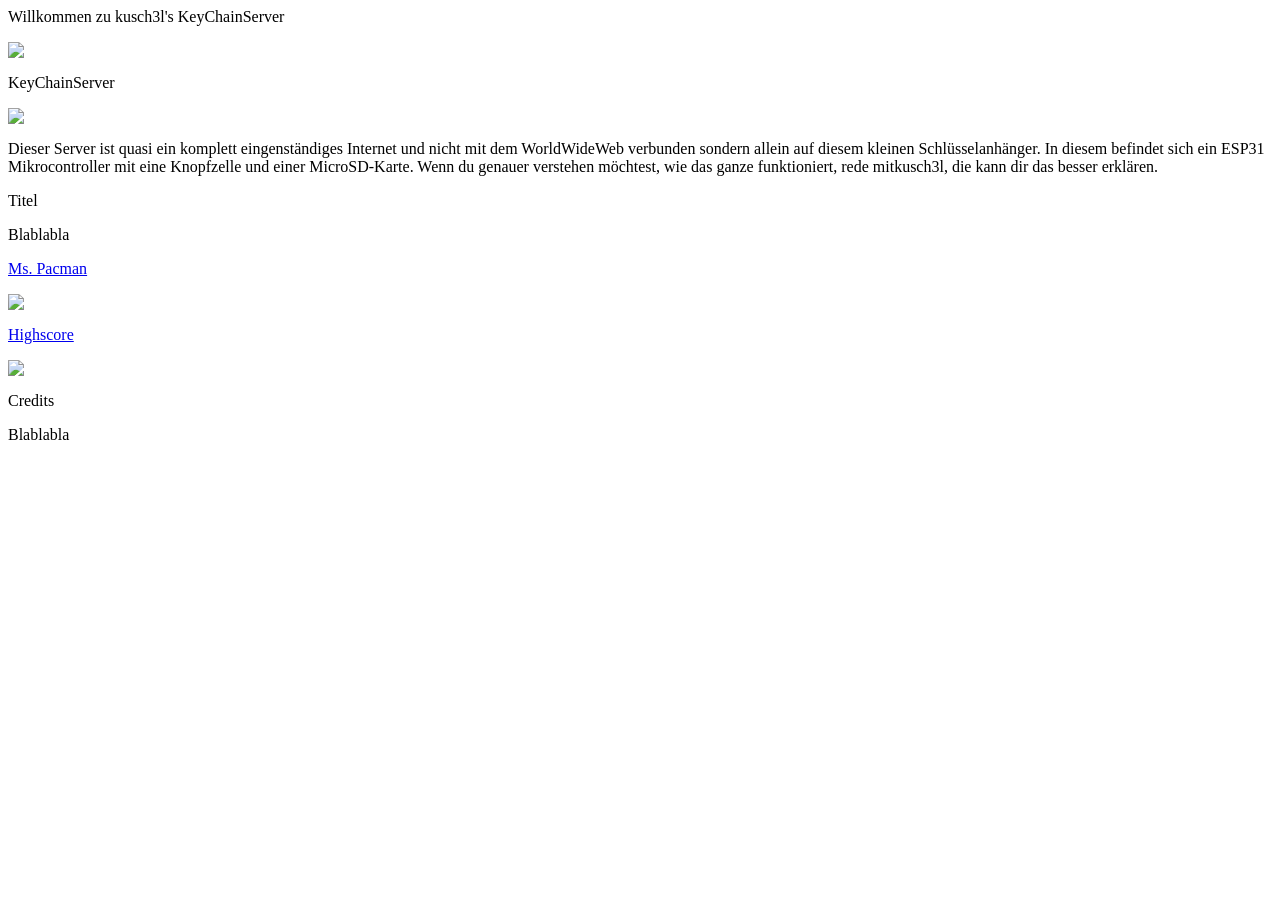
==== sdcard/www/index.html @ a43d9ebc "config seite formatiert" ====
<!-- saved from url=(0025)https://mtze.org/kusch3l/ -->
<html>

<head>
	<meta http-equiv="Content-Type" content="text/html; charset=UTF-8">
	<title>keychainserver</title>
	<link rel="stylesheet" href="style3.css">

</head>

<body>
	<div class="media">
		<div class="titleBar">
			<p>Willkommen zu kusch3l's KeyChainServer</p><img src="hug.png">
		</div>
		<div class="welcomeText">
			<p>KeyChainServer</p><img src="keychain.png">
			<p>Dieser Server ist quasi ein komplett eingenständiges Internet und nicht mit dem WorldWideWeb verbunden
				sondern allein auf diesem kleinen Schlüsselanhänger. In diesem befindet sich ein ESP31 Mikrocontroller
				mit eine Knopfzelle und einer MicroSD-Karte. Wenn du genauer verstehen möchtest, wie das ganze
				funktioniert, rede mitkusch3l, die kann dir das besser erklären.</p>
		</div>
		<div>
			<p>Titel</p>
			<p>Blablabla</p>
		</div>
		<div class="content">
			<a href="game/index.html">
				<div>
					<p>Ms. Pacman</p><img class="rightIMG" src="pacmann.png">
				</div>
			</a>
			<a href="game/highscore.html">
				<div>
					<p>Highscore</p><img class="leftIMG" src="highscore.png">
				</div>
			</a>
		</div>
		<div class="welcomeText">
			<p>Credits</p>
			<p>Blablabla</p>
		</div>
		<div class="content">



		</div>
</body>

</html>
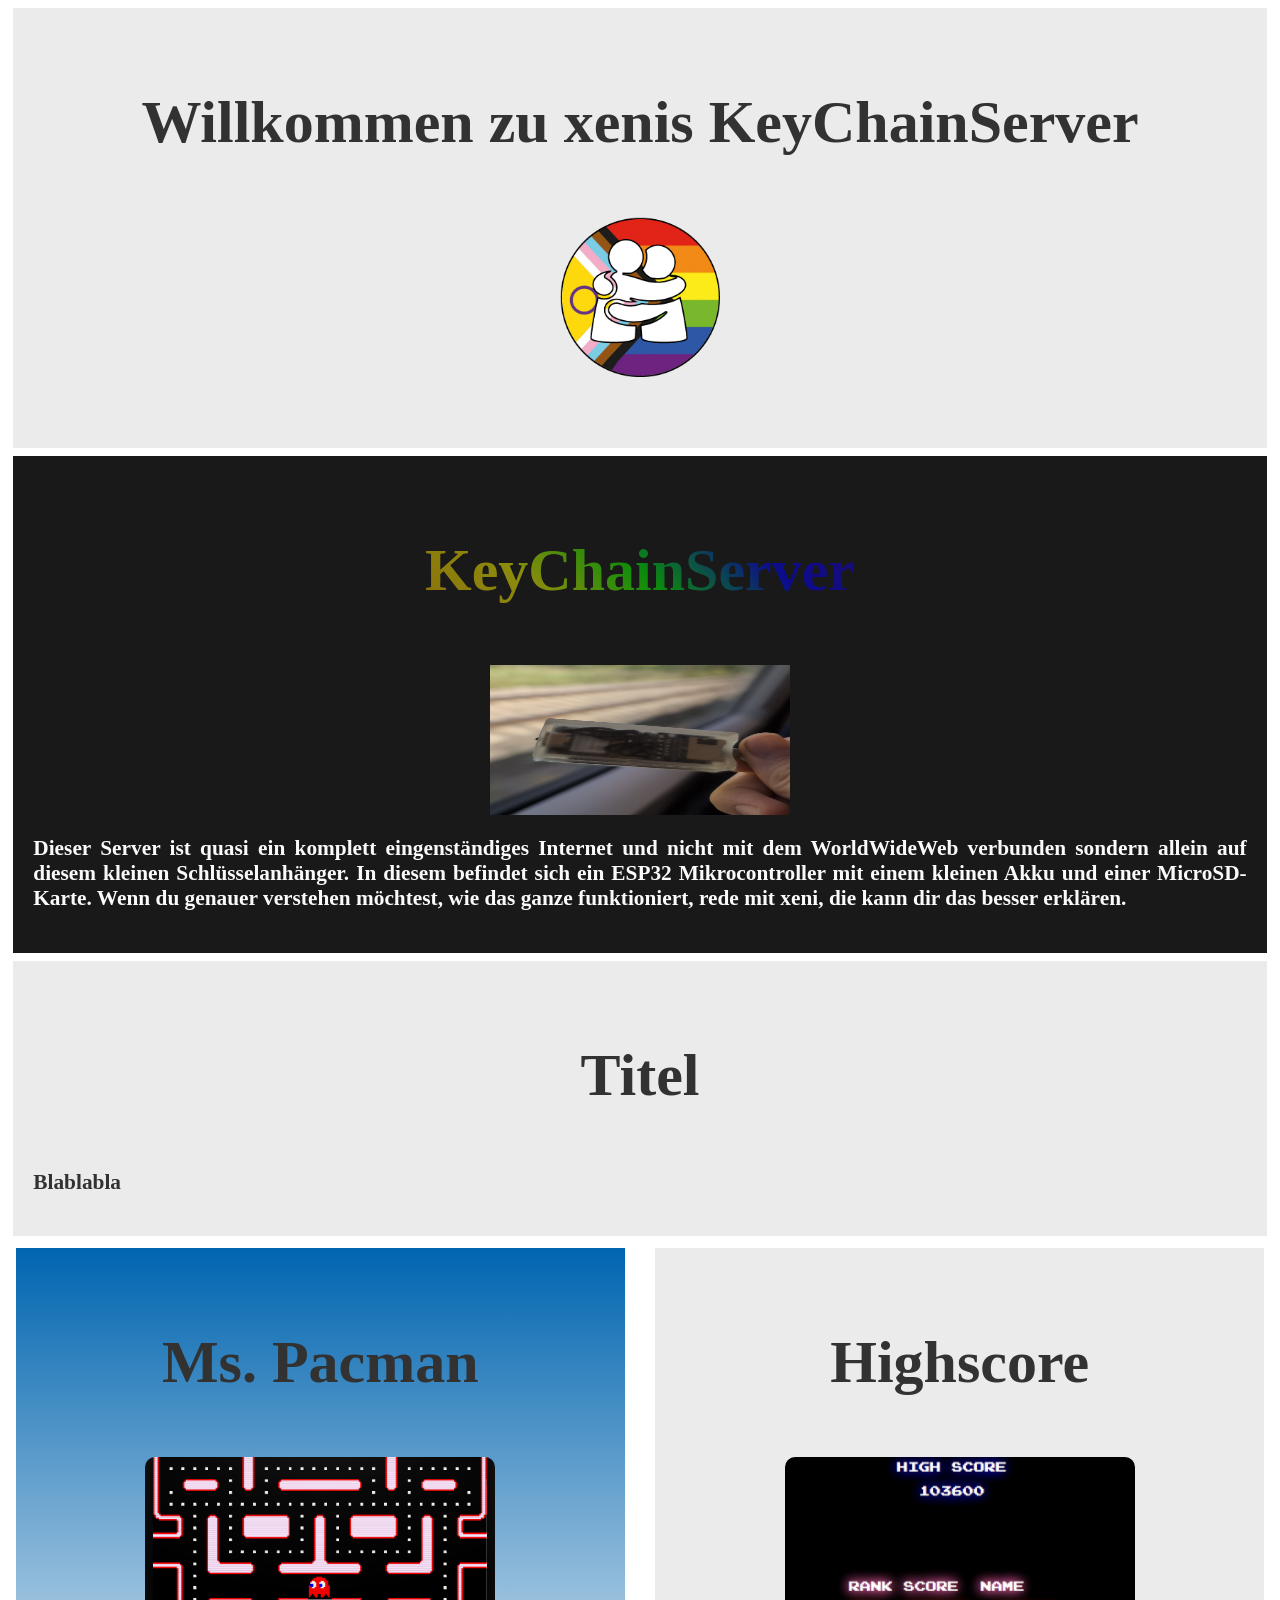
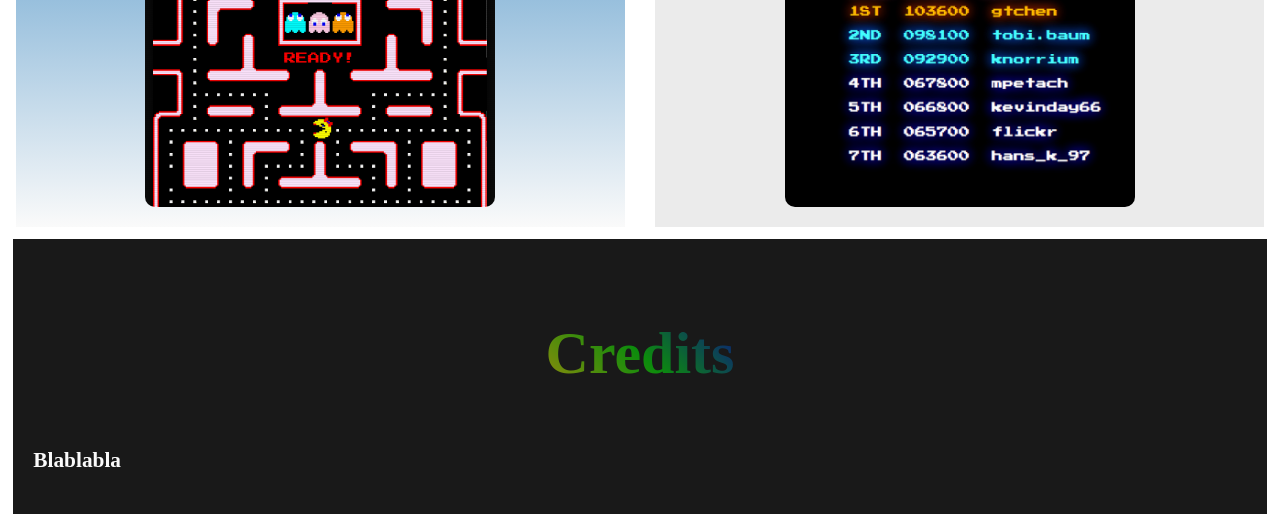
==== commit 4d784400: "first personalization" ====
--- a/sdcard/www/index.html
+++ b/sdcard/www/index.html
@@ -11,14 +11,14 @@
 <body>
 	<div class="media">
 		<div class="titleBar">
-			<p>Willkommen zu kusch3l's KeyChainServer</p><img src="hug.png">
+			<p>Willkommen zu xenis KeyChainServer</p><img src="hug.png" alt="progress pride background with two stylized people hugging eachother">
 		</div>
 		<div class="welcomeText">
-			<p>KeyChainServer</p><img src="keychain.png">
+			<p>KeyChainServer</p><img sizes="auto" src="keychain-train.jpg" alt="a picture of a small resin printed box in a hand. You can see an attachment point eg. for a keychain and its slightly transparent. You can see wires, an esp32 and a sdcard module. In the Background is a window of an ice and nature that can be seen through it.">
 			<p>Dieser Server ist quasi ein komplett eingenständiges Internet und nicht mit dem WorldWideWeb verbunden
-				sondern allein auf diesem kleinen Schlüsselanhänger. In diesem befindet sich ein ESP31 Mikrocontroller
-				mit eine Knopfzelle und einer MicroSD-Karte. Wenn du genauer verstehen möchtest, wie das ganze
-				funktioniert, rede mitkusch3l, die kann dir das besser erklären.</p>
+				sondern allein auf diesem kleinen Schlüsselanhänger. In diesem befindet sich ein ESP32 Mikrocontroller
+				mit einem kleinen Akku und einer MicroSD-Karte. Wenn du genauer verstehen möchtest, wie das ganze
+				funktioniert, rede mit xeni, die kann dir das besser erklären.</p>
 		</div>
 		<div>
 			<p>Titel</p>
@@ -27,12 +27,12 @@
 		<div class="content">
 			<a href="game/index.html">
 				<div>
-					<p>Ms. Pacman</p><img class="rightIMG" src="pacmann.png">
+					<p>Ms. Pacman</p><img class="rightIMG" src="pacmann.png" alt="You can see the start screen of a pacman game. You can see the labyrinth with pink walls, ms packan with a red bow on her hat and the ghosts standing in their starting positions.">
 				</div>
 			</a>
 			<a href="game/highscore.html">
 				<div>
-					<p>Highscore</p><img class="leftIMG" src="highscore.png">
+					<p>Highscore</p><img class="leftIMG" src="highscore.png" alt="A black arcade style Highscore screen with a couple of example highscores listed.">
 				</div>
 			</a>
 		</div>
--- a/sdcard/www/style3.css
+++ b/sdcard/www/style3.css
@@ -0,0 +1,194 @@
+  
+html, body{
+	background: rgba(255, 255, 255, 1);
+}	
+
+#highScoreTable{
+	margin: 0 auto;
+	color: rgba(250, 250, 250, 1);
+	font-weight: 900;
+	font-size: 16pt;
+}
+
+#highScoreTable tr{
+}
+
+#highScoreTable td{
+	width: 200px;
+	text-align: center;
+	border-bottom: 1px solid rgba(100, 100, 100, 1);
+}
+
+#highScoreTable td:first-of-type{
+	width: 50px;
+}
+
+
+#highScoreTable td:nth-of-type(3){
+	text-align: right;
+}
+
+.media {
+	width: 100%;
+	color: rgba(50, 50, 50, 1);
+	font-weight: 900;
+	font-size: 16pt;
+}
+
+.media div{	
+	margin: 8px auto;
+    width: 96%;
+	text-align: center;
+	padding: 20px;
+	background: rgba(235, 235, 235, 1);
+}
+
+.media div p:first-of-type{	
+	font-size: 45pt;
+//	background: linear-gradient(45deg, rgba(255, 0, 0, 0.5) 0%,        /* Rot */
+                rgba(255, 127, 0, 0.5) 16.6%,   /* Orange */
+                rgba(255, 255, 0, 0.5) 33.3%,   /* Gelb */
+                rgba(0, 255, 0, 0.5) 50%,       /* Grün */
+                rgba(0, 0, 255, 0.5) 66.6%,     /* Blau */
+                rgba(75, 0, 130, 0.5) 83.3%,    /* Indigo */
+                rgba(148, 0, 211, 0.5) 100%     /* Violett */
+	);
+//  -webkit-background-clip: text;
+//  -webkit-text-fill-color: transparent;
+
+}
+
+.media div p:nth-of-type(2){	
+	text-align: justify;
+}
+
+.media .titleBar{
+//	height: 350px;
+//	background: linear-gradient(45deg, rgba(255, 0, 0, 0.5) 0%,        /* Rot */
+                rgba(255, 127, 0, 0.5) 16.6%,   /* Orange */
+                rgba(255, 255, 0, 0.5) 33.3%,   /* Gelb */
+                rgba(0, 255, 0, 0.5) 50%,       /* Grün */
+                rgba(0, 0, 255, 0.5) 66.6%,     /* Blau */
+                rgba(75, 0, 130, 0.5) 83.3%,    /* Indigo */
+                rgba(148, 0, 211, 0.5) 100%     /* Violett */
+	);
+//  -webkit-background-clip: text;
+//  -webkit-text-fill-color: transparent;
+}
+
+.msPac{
+	height: 200px;
+}
+
+.media .titleBar img{
+	position: relative;
+	width: 160px;
+	height: 160px;
+	filter: drop-shadow(2px 2px 3px 3px rgba(255, 255, 255, 1));
+}
+
+.media .welcomeText{
+	background: rgba(25, 25, 25, 1);
+	color: rgba(250, 250, 250, 1); 
+}
+
+.media .welcomeText p:first-of-type{
+	background: rgba(50, 50, 50, 1);
+		background: linear-gradient(45deg, rgba(255, 0, 0, 0.5) 0%,        /* Rot */
+                rgba(255, 127, 0, 0.5) 16.6%,   /* Orange */
+                rgba(255, 255, 0, 0.5) 40.3%,   /* 33.3 Gelb */
+                rgba(0, 255, 0, 0.5) 50%,       /* Grün */
+                rgba(0, 0, 255, 0.5) 60.6%,     /* Blau */
+                rgba(75, 0, 130, 0.5) 83.3%,    /* Indigo */
+                rgba(148, 0, 211, 0.5) 100%     /* Violett */
+	);
+  -webkit-background-clip: text;
+  -webkit-text-fill-color: transparent;
+
+
+}
+
+.media .content{
+	background: none;
+	margin: 0px auto;
+	padding: 0px;
+	width: 100%;
+	border: lime dashed 0px;
+}
+
+.media .content a div{
+	display: inline-block;
+	width: 45%;
+	margin: 4px auto;
+	background: rgba(235, 235, 235, 1);
+	
+}
+
+.media .content a:first-of-type div{
+	margin-right: 2%;
+	background-image: linear-gradient(rgba(0, 101, 176, 1), rgba(250, 250, 250, 1)); // 14,138,244,1
+}
+
+.media .content a:last-of-type{
+	
+}
+
+.media .content a div img{
+	border-radius: 10px;
+	width: 350px;
+	height: 350px;
+	object-fit: cover;
+}
+
+.media .content a{
+	text-decoration: none;
+	color: rgba(50, 50, 50, 1);
+}
+
+.media .button{
+	width: 200px;
+	height:30px;
+	margin: 0;
+	border-radius: 40px;
+	background: rgba(235, 235, 235, 1);
+	color: rgba(100, 100, 100, 1);
+}
+.media .button div{
+	display: inline-block;
+	margin: -30px 40px 0 -100px;
+	font-size: 2rem;
+	height: 0px;
+	width: 0px;
+	border: lime 0px dashed;
+	background: none;
+}
+
+@media (max-width: 1100px) {
+
+	.media .content a div{
+	display: block;
+	width: 96%;
+	}
+	
+	.media .content a:first-of-type{
+	left: auto;
+	}
+	
+	.media .content a:last-of-type{
+	right:  auto;
+	}
+}
+
+@media (max-width: 1500px) {
+	
+	.media .titleBar{
+		height: 400px;
+	}
+}
+
+@media (max-width: 950px) {
+
+	.media .titleBar{
+		height: 490px;
+	}
+}
